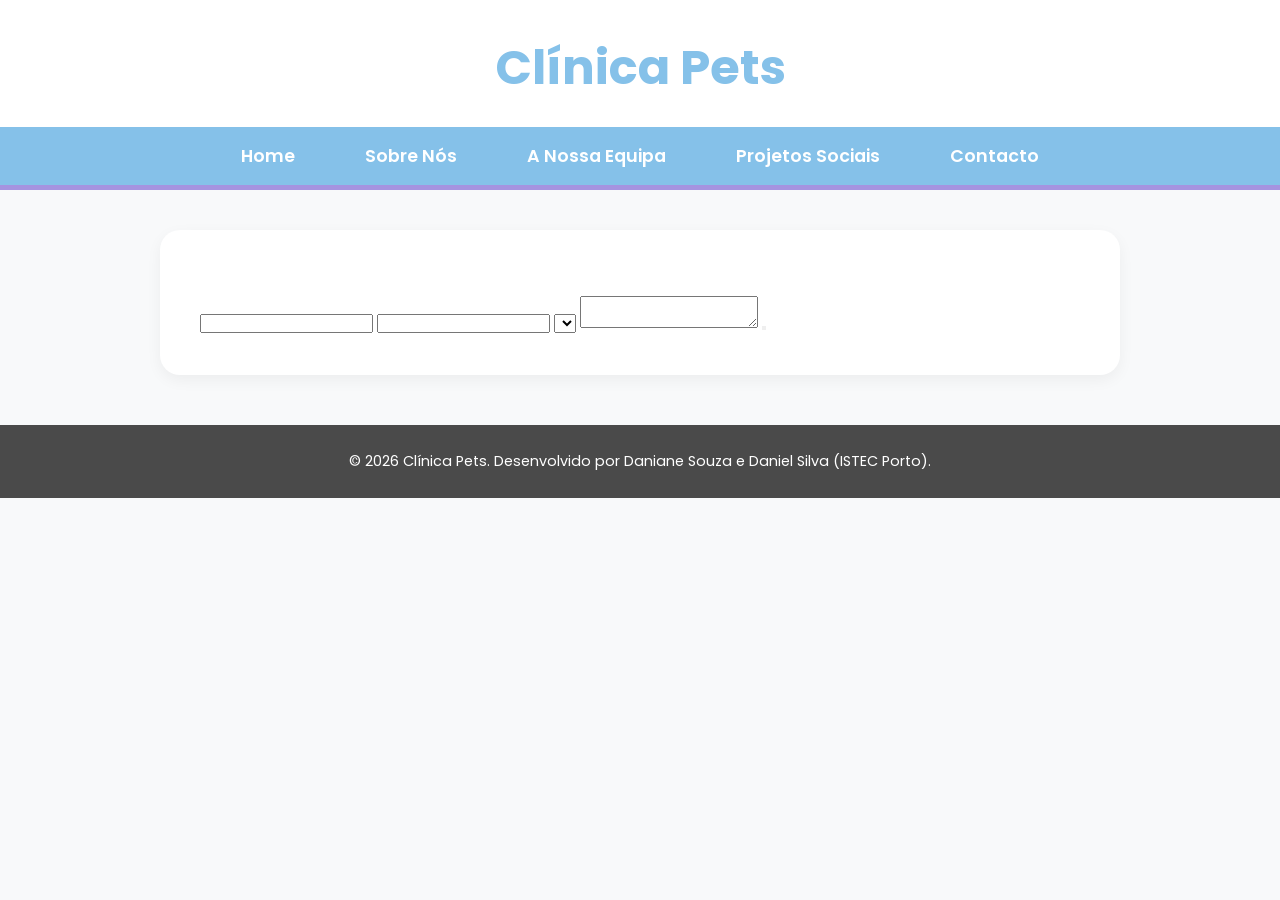
==== contacto.html @ 1050bf3c "Atualização do Corpo Design do Site" ====
<!DOCTYPE html>
<html lang="pt-pt">
<head>
    <meta charset="UTF-8">
    <meta name="viewport" content="width=device-width, initial-scale=1.0">
    <title>Clínica Pets | Contacto</title>
    <link rel="stylesheet" href="style.css">
</head>
<body>
    <header>
        <h1>Clínica Pets</h1>
        <nav>
            <ul>
                <li><a href="home.html">Home</a></li>
                <li><a href="sobre.html">Sobre Nós</a></li>
                <li><a href="equipa.html">A Nossa Equipa</a></li>
                <li><a href="projetos.html">Projetos Sociais</a></li>
                <li><a href="contacto.html">Contacto</a></li>
            </ul>
        </nav>
    </header>

    <main>
        <section>
            <img src="" alt="">

            <form action="#" method="POST">
                
                <label for="nome"></label>
                <input type="text" id="nome" name="nome" minlength="3" required>

                <label for="email"></label>
                <input type="email" id="email" name="email" required>

                <label for="animal"></label>
                <select id="animal" name="animal" required>
                    <option value=""></option>
                    <option value=""></option>
                </select>

                <label for="mensagem"></label>
                <textarea id="mensagem" name="mensagem" required></textarea>

                <button type="submit"></button>
            </form>
        </section>
    </main>

    <footer>
        <p>&copy; 2026 Clínica Pets. Desenvolvido por Daniane Souza e Daniel Silva (ISTEC Porto).</p>
    </footer>
</body>
</html>
---- style.css ----
/* ==========================================================
   1. RESET BÁSICO E FONTES
   Garante que o site é igual em todos os navegadores
========================================================== */
@import url('https://fonts.googleapis.com/css2?family=Poppins:wght@300;400;600;700&display=swap');

* {
    margin: 0;
    padding: 0;
    box-sizing: border-box;
}

/* ==========================================================
   2. VARIÁVEIS DE CORES (Inspiradas no Logo e Receção)
========================================================== */
:root {
    --azul-pastel: #85C1E9;   /* Cor do coração do logo */
    --roxo-pastel: #A593E0;   /* Cor da faixa "Veterinária & Bem-Estar" */
    --laranja-pets: #F39C12;  /* Cor do cãozinho e letras */
    --rosa-pastel: #F48FB1;   /* Cor das patinhas e almofadas */
    --fundo-geral: #F8F9FA;   /* Cor das paredes da clínica */
    --texto-escuro: #4A4A4A;  /* Cor do texto para boa leitura */
    --branco-puro: #FFFFFF;
}

/* ==========================================================
   3. ESTILOS GERAIS (Body e Tipografia)
========================================================== */
body {
    font-family: 'Poppins', sans-serif;
    background-color: var(--fundo-geral);
    color: var(--texto-escuro);
    line-height: 1.6;
}

h1, h2, h3, h4 {
    color: var(--texto-escuro);
    margin-bottom: 15px;
}

h2 { color: var(--laranja-pets); }
h3 { color: var(--azul-pastel); }

/* ==========================================================
   4. CABEÇALHO E NAVEGAÇÃO
========================================================== */
header {
    background-color: var(--branco-puro);
    text-align: center;
    padding: 30px 0 0 0;
    border-bottom: 5px solid var(--roxo-pastel);
}

header h1 {
    color: var(--azul-pastel);
    font-size: 3rem;
    font-weight: 700;
}

nav {
    background-color: var(--azul-pastel);
    padding: 15px 0;
    margin-top: 20px;
}

nav ul {
    list-style: none;
    display: flex;
    justify-content: center;
    gap: 30px;
    flex-wrap: wrap; /* Ajuda se o ecrã for pequeno */
}

nav a {
    text-decoration: none;
    color: var(--branco-puro);
    font-weight: 600;
    font-size: 1.1rem;
    padding: 8px 20px;
    border-radius: 25px; /* Botões arredondados */
    transition: background-color 0.3s ease;
}

nav a:hover {
    background-color: var(--roxo-pastel); /* Muda de cor ao passar o rato */
}

/* ==========================================================
   5. CONTEÚDO PRINCIPAL (Main, Sections, Articles)
========================================================== */
main {
    max-width: 1000px;
    margin: 40px auto;
    padding: 0 20px;
}

/* Estilo de "Cartão" para as secções, a imitar a limpeza da clínica */
section {
    background-color: var(--branco-puro);
    padding: 40px;
    border-radius: 20px;
    box-shadow: 0 5px 15px rgba(0, 0, 0, 0.05);
    margin-bottom: 40px;
}

article {
    margin-bottom: 30px;
    padding-bottom: 20px;
    border-bottom: 1px solid #EEEEEE;
}

article:last-child {
    border-bottom: none;
    margin-bottom: 0;
    padding-bottom: 0;
}

/* ==========================================================
   6. IMAGENS
========================================================== */
img {
    max-width: 100%;
    height: auto;
    border-radius: 12px; /* Cantos arredondados nas fotos */
    margin-top: 15px;
    box-shadow: 0 4px 8px rgba(0,0,0,0.1);
}

/* ==========================================================
   7. RODAPÉ (Footer)
========================================================== */
footer {
    background-color: var(--texto-escuro);
    color: var(--branco-puro);
    text-align: center;
    padding: 25px 0;
    margin-top: 50px;
    font-size: 0.9rem;
}
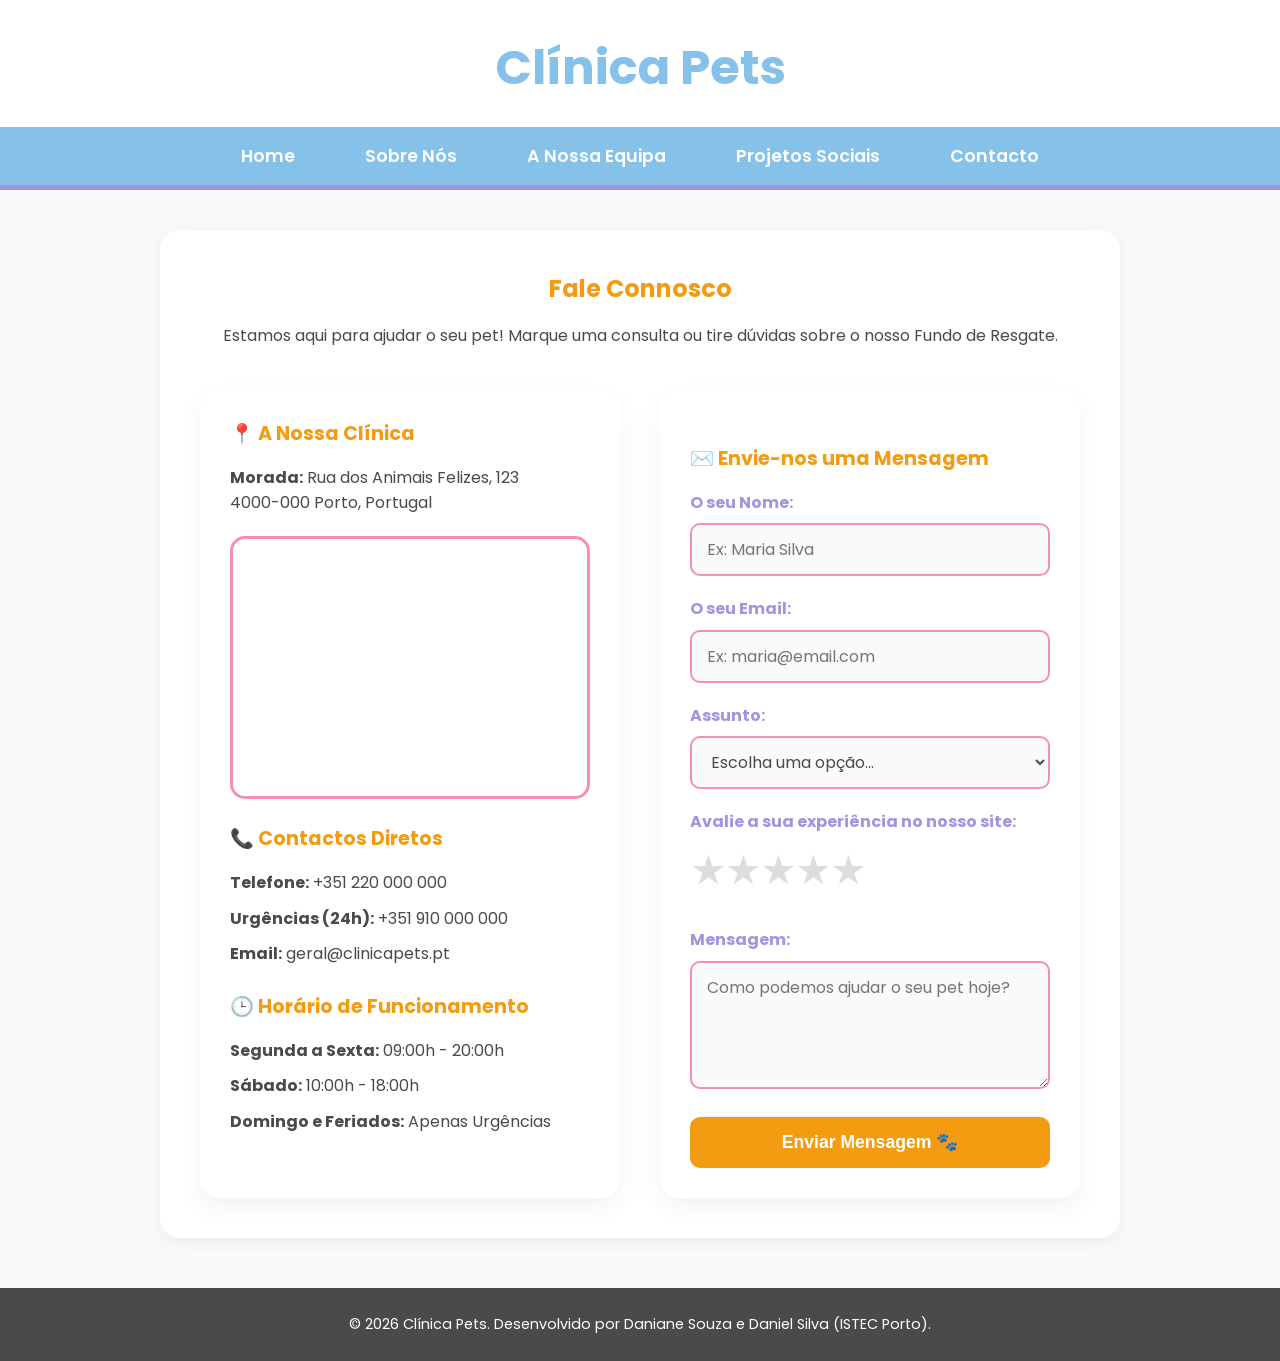
==== commit 6552dbc6: "Atualiza paginas e estilos do site" ====
--- a/contacto.html
+++ b/contacto.html
@@ -4,6 +4,8 @@
     <meta charset="UTF-8">
     <meta name="viewport" content="width=device-width, initial-scale=1.0">
     <title>Clínica Pets | Contacto</title>
+
+    <link rel="icon" type="image/png" href="imagens/logoAba.png">
     <link rel="stylesheet" href="style.css">
 </head>
 <body>
@@ -21,33 +23,110 @@
     </header>
 
     <main>
-        <section>
-            <img src="" alt="">
+        <section class="seccao-contacto">
+            <h2>Fale Connosco</h2>
+            <p>Estamos aqui para ajudar o seu pet! Marque uma consulta ou tire dúvidas sobre o nosso Fundo de Resgate.</p>
 
-            <form action="#" method="POST">
-                
-                <label for="nome"></label>
-                <input type="text" id="nome" name="nome" minlength="3" required>
+            <div class="container-contacto">
+                <div class="info-contacto">
+                    <h3>📍 A Nossa Clínica</h3>
+                    <p><strong>Morada:</strong> Rua dos Animais Felizes, 123<br>4000-000 Porto, Portugal</p>
+                    
+                    <div class="mapa-container">
+                        <iframe 
+                            src="https://www.google.com/maps/embed?pb=!1m18!1m12!1m3!1d48058.41113038662!2d-8.65825595563583!3d41.16175881476307!2m3!1f0!2f0!3f0!3m2!1i1024!2i768!4f13.1!3m3!1m2!1s0xd2465abc4e153cb%3A0xeaa5606422d3e38!2sPorto!5e0!3m2!1spt-PT!2spt!4v1713312000000!5m2!1spt-PT!2spt" 
+                            width="100%" height="250" style="border:0;" allowfullscreen="" loading="lazy" referrerpolicy="no-referrer-when-downgrade">
+                        </iframe>
+                    </div>
 
-                <label for="email"></label>
-                <input type="email" id="email" name="email" required>
+                    <h3>📞 Contactos Diretos</h3>
+                    <p><strong>Telefone:</strong> +351 220 000 000</p>
+                    <p><strong>Urgências (24h):</strong> +351 910 000 000</p>
+                    <p><strong>Email:</strong> geral@clinicapets.pt</p>
 
-                <label for="animal"></label>
-                <select id="animal" name="animal" required>
-                    <option value=""></option>
-                    <option value=""></option>
-                </select>
+                    <h3>🕒 Horário de Funcionamento</h3>
+                    <p><strong>Segunda a Sexta:</strong> 09:00h - 20:00h</p>
+                    <p><strong>Sábado:</strong> 10:00h - 18:00h</p>
+                    <p><strong>Domingo e Feriados:</strong> Apenas Urgências</p>
+                </div>
 
-                <label for="mensagem"></label>
-                <textarea id="mensagem" name="mensagem" required></textarea>
+                <div class="formulario-contacto">
+                    <h3>✉️ Envie-nos uma Mensagem</h3>
+                    
+                    <form action="#" method="POST" class="form-pets">
+                        
+                        <div class="grupo-input">
+                            <label for="nome">O seu Nome:</label>
+                            <input type="text" id="nome" name="nome" placeholder="Ex: Maria Silva" required>
+                        </div>
 
-                <button type="submit"></button>
-            </form>
+                        <div class="grupo-input">
+                            <label for="email">O seu Email:</label>
+                            <input type="email" id="email" name="email" placeholder="Ex: maria@email.com" required>
+                        </div>
+
+                        <div class="grupo-input">
+                            <label for="assunto">Assunto:</label>
+                            <select id="assunto" name="assunto" required>
+                                <option value="">Escolha uma opção...</option>
+                                <option value="consulta">Marcação de Consulta</option>
+                                <option value="banho">Banho e Tosquia</option>
+                                <option value="adocao">Informações sobre Adoção</option>
+                                <option value="outro">Outro Assunto</option>
+                            </select>
+                        </div>
+
+                        <div class="grupo-input">
+                            <label>Avalie a sua experiência no nosso site:</label>
+                            <div class="estrelas">
+                                <input type="radio" id="estrela5" name="avaliacao" value="5">
+                                <label for="estrela5">★</label>
+                                
+                                <input type="radio" id="estrela4" name="avaliacao" value="4">
+                                <label for="estrela4">★</label>
+                                
+                                <input type="radio" id="estrela3" name="avaliacao" value="3">
+                                <label for="estrela3">★</label>
+                                
+                                <input type="radio" id="estrela2" name="avaliacao" value="2">
+                                <label for="estrela2">★</label>
+                                
+                                <input type="radio" id="estrela1" name="avaliacao" value="1">
+                                <label for="estrela1">★</label>
+                            </div>
+                        </div>
+
+                        <div class="grupo-input">
+                            <label for="mensagem">Mensagem:</label>
+                            <textarea id="mensagem" name="mensagem" rows="4" placeholder="Como podemos ajudar o seu pet hoje?" required></textarea>
+                        </div>
+
+                        <button type="submit" class="btn-enviar">Enviar Mensagem 🐾</button>
+                    </form>
+                </div>
+            </div>
         </section>
     </main>
 
     <footer>
-        <p>&copy; 2026 Clínica Pets. Desenvolvido por Daniane Souza e Daniel Silva (ISTEC Porto).</p>
+        <p>© 2026 Clínica Pets. Desenvolvido por Daniane Souza e Daniel Silva (ISTEC Porto).</p>
     </footer>
+
+    <script>
+        // Seleciona o formulário através da classe
+        document.querySelector('.form-pets').addEventListener('submit', function(event) {
+            // 1. Impede a página de recarregar ou dar erro
+            event.preventDefault(); 
+            
+            // 2. Vai buscar o nome que a pessoa escreveu no campo "nome"
+            let nomePessoa = document.getElementById('nome').value;
+            
+            // 3. Mostra um alerta amigável de sucesso
+            alert('🐾 Obrigado, ' + nomePessoa + '! A sua mensagem foi enviada com sucesso para a Clínica Pets. Entraremos em contacto em breve.');
+            
+            // 4. Limpa todos os campos do formulário para o próximo uso
+            this.reset(); 
+        });
+    </script>
 </body>
 </html>
--- a/style.css
+++ b/style.css
@@ -138,3 +138,344 @@
     margin-top: 50px;
     font-size: 0.9rem;
 }
+
+/* ==========================================================
+   9. ANIMAÇÕES FOFAS (HOVER)
+========================================================== */
+/* Efeito de saltinho nas imagens */
+img {
+    transition: transform 0.3s ease, box-shadow 0.3s ease;
+}
+
+img:hover {
+    transform: translateY(-8px) scale(1.02); /* Sobe um bocadinho e aproxima */
+    box-shadow: 0 12px 20px rgba(244, 143, 177, 0.4); /* Sombra rosinha suave */
+}
+
+/* Efeito no botão do menu */
+nav a {
+    transition: all 0.3s ease;
+}
+
+nav a:hover {
+    transform: scale(1.1); /* O botão cresce um pouquinho */
+    background-color: var(--rosa-pastel); /* Muda para rosa ao passar o rato */
+}
+
+/* ==========================================================
+   11. TABELA DE PERFIS (ESTILO GRID/CARDS)
+========================================================== */
+.tabela-cards {
+    width: 100%;
+    border-collapse: separate;
+    border-spacing: 20px; /* Cria espaço entre os "cartões" */
+    margin-top: 30px;
+}
+
+.tabela-cards thead th {
+    background-color: var(--laranja-pets);
+    color: white;
+    padding: 20px;
+    border-radius: 10px;
+    font-size: 1.4rem;
+    text-transform: uppercase;
+}
+
+/* Estilo de cada Célula (Cartão) */
+.tabela-cards td {
+    background-color: var(--branco-puro);
+    padding: 30px;
+    border-radius: 20px;
+    box-shadow: 0 10px 25px rgba(0,0,0,0.05);
+    vertical-align: top;
+    text-align: center; /* Centra a foto e o título */
+    width: 50%;
+    border: 1px solid #f0f0f0;
+}
+
+/* Foto em Cima e Grande */
+.foto-perfil {
+    width: 250px; /* Tamanho maior para qualidade */
+    height: 250px;
+    object-fit: cover;
+    border-radius: 20px;
+    border: 6px solid var(--rosa-pastel);
+    margin-bottom: 20px;
+    /* Transição suave para o salto, sombra e cor da borda */
+    transition: transform 0.3s ease, box-shadow 0.3s ease, border-color 0.3s ease; 
+}
+
+/* Efeito Interativo ao passar o rato no Link da Foto */
+a:hover img.foto-perfil {
+    transform: translateY(-5px) scale(1.03); /* Dá um pequeno salto */
+    border-color: var(--laranja-pets); /* A borda muda de rosa para laranja */
+    box-shadow: 0 10px 20px rgba(243, 156, 18, 0.3); /* Ganha uma sombra laranja fofa */
+}
+
+.cargo {
+    color: var(--roxo-pastel);
+    font-weight: bold;
+    text-transform: uppercase;
+    font-size: 0.9rem;
+    margin-bottom: 20px;
+    letter-spacing: 1px;
+}
+
+/* Lista de Informações em Baixo */
+.info-lista {
+    list-style: none;
+    padding: 0;
+    text-align: left; /* Texto da descrição alinhado à esquerda para ler melhor */
+    display: inline-block; /* Mantém a lista compacta no centro */
+}
+
+.info-lista li {
+    margin-bottom: 12px;
+    font-size: 0.95rem;
+    position: relative;
+    padding-left: 25px;
+}
+
+.info-lista li::before {
+    content: '🐾';
+    position: absolute;
+    left: 0;
+}
+
+/* Ajuste para o perfil centrado do João */
+.perfil-unico {
+    width: 100% !important;
+}
+
+.card-centrado {
+    max-width: 500px;
+    margin: 0 auto;
+}
+
+/* Rodapé da Tabela */
+.tabela-cards tfoot td {
+    background: none;
+    border: none;
+    box-shadow: none;
+    font-style: italic;
+    color: var(--laranja-pets);
+    padding-top: 40px;
+}
+
+/* ==========================================================
+   12. JANELAS DE FOTO AMPLIADA (MODAL / LIGHTBOX)
+========================================================== */
+
+/* Esconde o modal por defeito */
+.modal-foto {
+    display: none;
+    position: fixed; /* Fica fixo no ecrã mesmo se o utilizador fizer scroll */
+    top: 0;
+    left: 0;
+    width: 100%;
+    height: 100%;
+    background-color: rgba(0, 0, 0, 0.85); /* Fundo preto semi-transparente */
+    z-index: 9999; /* Garante que fica por cima de TUDO no site */
+    justify-content: center; /* Centra a foto na horizontal */
+    align-items: center; /* Centra a foto na vertical */
+}
+
+/* O "Truque": Quando o link clica no ID do modal, ele ativa o :target e aparece! */
+.modal-foto:target {
+    display: flex;
+}
+
+/* Estilo da foto quando está ampliada no meio do ecrã */
+.modal-foto img {
+    max-width: 90%;
+    max-height: 80vh; /* Não deixa a foto ultrapassar 80% da altura do ecrã */
+    border-radius: 15px;
+    border: 5px solid var(--branco-puro);
+    box-shadow: 0 15px 40px rgba(0, 0, 0, 0.5);
+    object-fit: contain;
+    animation: zoomFoto 0.4s ease; /* Animação suave ao abrir */
+}
+
+/* Estilo do botão X para fechar */
+.fechar-modal {
+    position: absolute;
+    top: 30px;
+    right: 50px;
+    color: var(--branco-puro);
+    font-size: 4rem;
+    text-decoration: none;
+    font-weight: bold;
+    transition: color 0.3s ease, transform 0.3s ease;
+}
+
+/* Efeito ao passar o rato no X */
+.fechar-modal:hover {
+    color: var(--laranja-pets);
+    transform: scale(1.1);
+}
+
+/* Animação para a foto fazer um zoom suave quando abre */
+@keyframes zoomFoto {
+    from {
+        transform: scale(0.7);
+        opacity: 0;
+    }
+    to {
+        transform: scale(1);
+        opacity: 1;
+    }
+}
+
+/* ==========================================================
+   13. PÁGINA DE CONTACTOS E FORMULÁRIO
+========================================================== */
+
+.seccao-contacto {
+    text-align: center;
+}
+
+/* Container que coloca a Info e o Formulário lado a lado */
+.container-contacto {
+    display: flex;
+    flex-wrap: wrap;
+    gap: 40px;
+    margin-top: 40px;
+    text-align: left;
+}
+
+/* Caixas individuais da Info e Formulário */
+.info-contacto, .formulario-contacto {
+    flex: 1; /* Faz com que ambas as caixas ocupem o mesmo espaço */
+    min-width: 300px; /* Protege o design em telemóveis */
+    background-color: var(--branco-puro);
+    padding: 30px;
+    border-radius: 20px;
+    box-shadow: 0 10px 25px rgba(0,0,0,0.05);
+}
+
+.info-contacto h3, .formulario-contacto h3 {
+    color: var(--laranja-pets);
+    margin-bottom: 15px;
+    margin-top: 25px;
+    font-size: 1.2rem;
+}
+
+.info-contacto h3:first-child {
+    margin-top: 0;
+}
+
+.info-contacto p {
+    margin-bottom: 10px;
+}
+
+/* ==========================================================
+   14. ESTILO DO FORMULÁRIO
+========================================================== */
+
+.grupo-input {
+    margin-bottom: 20px;
+}
+
+.grupo-input label {
+    display: block;
+    margin-bottom: 8px;
+    font-weight: bold;
+    color: var(--roxo-pastel);
+}
+
+/* Estilo para as caixas de texto e opções */
+.grupo-input input[type="text"],
+.grupo-input input[type="email"],
+.grupo-input select,
+.grupo-input textarea {
+    width: 100%;
+    padding: 12px 15px;
+    border: 2px solid var(--rosa-pastel);
+    border-radius: 10px;
+    font-family: 'Poppins', sans-serif;
+    font-size: 1rem;
+    color: var(--texto-escuro);
+    background-color: #fafafa;
+    transition: border-color 0.3s ease, box-shadow 0.3s ease;
+    box-sizing: border-box; /* Garante que o padding não quebra a largura */
+}
+
+/* Efeito ao clicar no campo para escrever */
+.grupo-input input[type="text"]:focus,
+.grupo-input input[type="email"]:focus,
+.grupo-input select:focus,
+.grupo-input textarea:focus {
+    outline: none;
+    border-color: var(--laranja-pets);
+    box-shadow: 0 0 8px rgba(243, 156, 18, 0.2);
+    background-color: var(--branco-puro);
+}
+
+/* Ajuste da altura da caixa de mensagem */
+.grupo-input textarea {
+    resize: vertical; 
+}
+
+/* Botão de Enviar */
+.btn-enviar {
+    background-color: var(--laranja-pets);
+    color: var(--branco-puro);
+    border: none;
+    padding: 15px 30px;
+    font-size: 1.1rem;
+    font-weight: bold;
+    border-radius: 10px;
+    cursor: pointer;
+    width: 100%;
+    transition: background-color 0.3s ease, transform 0.3s ease;
+}
+
+.btn-enviar:hover {
+    background-color: #e67e22;
+    transform: translateY(-3px);
+}
+
+/* ==========================================================
+   15. MAPA E SISTEMA DE ESTRELAS AVANÇADO
+========================================================== */
+
+/* Estilo do Mapa */
+.mapa-container {
+    margin: 20px 0;
+    border-radius: 15px;
+    overflow: hidden; /* Corta os cantos do mapa à medida da borda */
+    border: 3px solid var(--rosa-pastel);
+}
+
+/* Sistema de Estrelas (CSS Moderno usando Flexbox Reverso) */
+.estrelas {
+    display: flex;
+    flex-direction: row-reverse; /* Inverte a ordem para a lógica do CSS funcionar */
+    justify-content: flex-end;
+    font-size: 2.2rem;
+}
+
+/* Esconde as bolinhas do radio button original */
+.estrelas input {
+    display: none;
+}
+
+/* Estilo das estrelas apagadas */
+.estrelas label {
+    color: #ddd;
+    cursor: pointer;
+    transition: color 0.2s ease, transform 0.2s ease;
+    padding: 0 2px;
+}
+
+/* Quando passas o rato ou clicas, a estrela e as anteriores acendem */
+.estrelas input:checked ~ label,
+.estrelas label:hover,
+.estrelas label:hover ~ label {
+    color: #f1c40f; /* Cor amarela/dourada */
+}
+
+/* Efeito de escala ao clicar na estrela */
+.estrelas label:active {
+    transform: scale(1.3);
+}
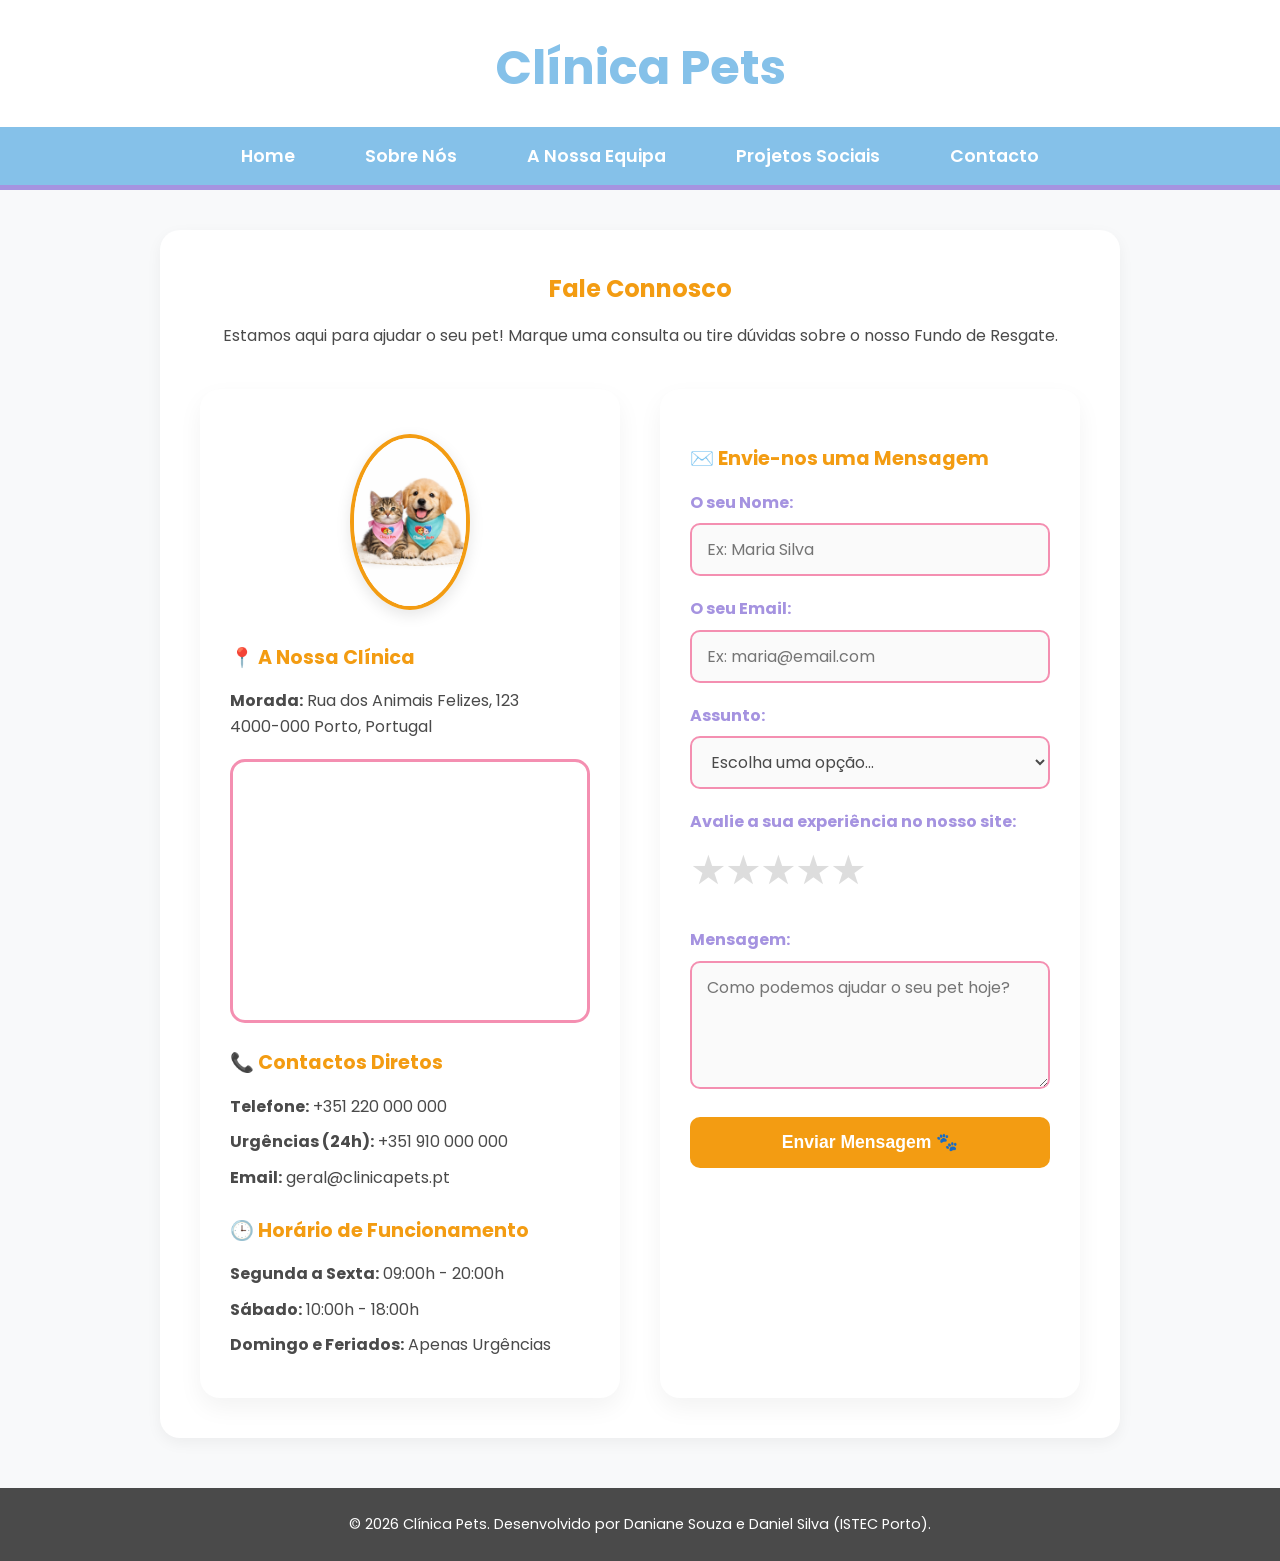
==== commit 723d7c18: "Atualiza site para PR de revisão" ====
--- a/contacto.html
+++ b/contacto.html
@@ -13,7 +13,7 @@
         <h1>Clínica Pets</h1>
         <nav>
             <ul>
-                <li><a href="home.html">Home</a></li>
+                <li><a href="index.html">Home</a></li>
                 <li><a href="sobre.html">Sobre Nós</a></li>
                 <li><a href="equipa.html">A Nossa Equipa</a></li>
                 <li><a href="projetos.html">Projetos Sociais</a></li>
@@ -29,14 +29,23 @@
 
             <div class="container-contacto">
                 <div class="info-contacto">
+                    
+                    <div class="mascote-container">
+                        <img src="imagens/Publicidade.png" alt="Mascotes da Clínica Pets" class="img-mascote">
+                    </div>
+
                     <h3>📍 A Nossa Clínica</h3>
                     <p><strong>Morada:</strong> Rua dos Animais Felizes, 123<br>4000-000 Porto, Portugal</p>
                     
                     <div class="mapa-container">
-                        <iframe 
-                            src="https://www.google.com/maps/embed?pb=!1m18!1m12!1m3!1d48058.41113038662!2d-8.65825595563583!3d41.16175881476307!2m3!1f0!2f0!3f0!3m2!1i1024!2i768!4f13.1!3m3!1m2!1s0xd2465abc4e153cb%3A0xeaa5606422d3e38!2sPorto!5e0!3m2!1spt-PT!2spt!4v1713312000000!5m2!1spt-PT!2spt" 
-                            width="100%" height="250" style="border:0;" allowfullscreen="" loading="lazy" referrerpolicy="no-referrer-when-downgrade">
-                        </iframe>
+                    <iframe 
+                    src="https://www.google.com/maps/embed?pb=!1m18!1m12!1m3!1d3004.185611328082!2d-8.60833182346543!3d41.1313032120002!2m3!1f0!2f0!3f0!3m2!1i1024!2i768!4f13.1!3m3!1m2!1s0xd2465abc4e153cb%3A0xeaa5606422d3e38!2sPorto!5e0!3m2!1spt-PT!2spt!4v1713312000000!5m2!1spt-PT!2spt" 
+                    height="250" 
+                    style="width: 100%; border: 0;" 
+                    allowfullscreen="" 
+                    loading="lazy" 
+                    referrerpolicy="no-referrer-when-downgrade">
+                    </iframe>
                     </div>
 
                     <h3>📞 Contactos Diretos</h3>
@@ -51,13 +60,14 @@
                 </div>
 
                 <div class="formulario-contacto">
+                    
                     <h3>✉️ Envie-nos uma Mensagem</h3>
                     
                     <form action="#" method="POST" class="form-pets">
                         
                         <div class="grupo-input">
                             <label for="nome">O seu Nome:</label>
-                            <input type="text" id="nome" name="nome" placeholder="Ex: Maria Silva" required>
+                            <input type="text" id="nome" name="nome" placeholder="Ex: Maria Silva" required minlength="3">
                         </div>
 
                         <div class="grupo-input">
@@ -98,7 +108,7 @@
 
                         <div class="grupo-input">
                             <label for="mensagem">Mensagem:</label>
-                            <textarea id="mensagem" name="mensagem" rows="4" placeholder="Como podemos ajudar o seu pet hoje?" required></textarea>
+                            <textarea id="mensagem" name="mensagem" rows="4" minlength="10" placeholder="Como podemos ajudar o seu pet hoje?" required></textarea>
                         </div>
 
                         <button type="submit" class="btn-enviar">Enviar Mensagem 🐾</button>
@@ -113,18 +123,10 @@
     </footer>
 
     <script>
-        // Seleciona o formulário através da classe
         document.querySelector('.form-pets').addEventListener('submit', function(event) {
-            // 1. Impede a página de recarregar ou dar erro
             event.preventDefault(); 
-            
-            // 2. Vai buscar o nome que a pessoa escreveu no campo "nome"
             let nomePessoa = document.getElementById('nome').value;
-            
-            // 3. Mostra um alerta amigável de sucesso
             alert('🐾 Obrigado, ' + nomePessoa + '! A sua mensagem foi enviada com sucesso para a Clínica Pets. Entraremos em contacto em breve.');
-            
-            // 4. Limpa todos os campos do formulário para o próximo uso
             this.reset(); 
         });
     </script>
--- a/style.css
+++ b/style.css
@@ -479,3 +479,24 @@
 .estrelas label:active {
     transform: scale(1.3);
 }
+
+/* ==========================================================
+   16. IMAGENS DE MASCOTES (PÁGINA CONTACTO)
+========================================================== */
+.mascote-container {
+    text-align: center;
+    margin-bottom: 20px;
+}
+
+.img-mascote {
+    max-width: 120px;
+    height: auto;
+    border-radius: 50%;
+    border: 4px solid var(--laranja-pets);
+    box-shadow: 0 5px 15px rgba(0,0,0,0.1);
+    transition: transform 0.3s ease;
+}
+
+.img-mascote:hover {
+    transform: rotate(10deg) scale(1.1);
+}
